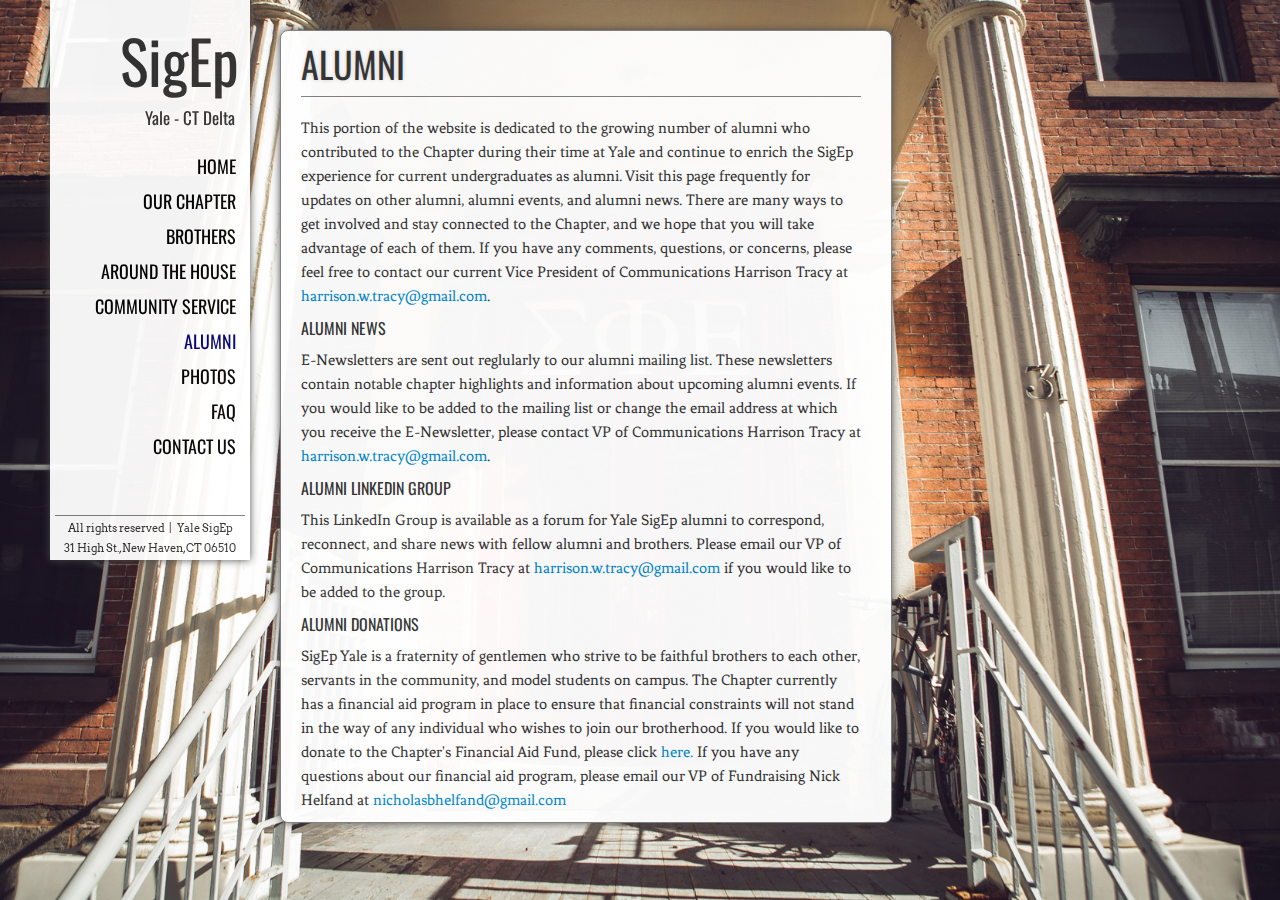
==== alumni.html @ 4e134dff "first" ====
f<!doctype html>
<html>
<head><script type="text/javascript">

  var _gaq = _gaq || [];
  _gaq.push(['_setAccount', 'UA-39493205-1']);
  _gaq.push(['_trackPageview']);

  (function() {
    var ga = document.createElement('script'); ga.type = 'text/javascript'; ga.async = true;
    ga.src = ('https:' == document.location.protocol ? 'https://ssl' : 'http://www') + '.google-analytics.com/ga.js';
    var s = document.getElementsByTagName('script')[0]; s.parentNode.insertBefore(ga, s);
  })();

</script>
<title>SigEp Yale - Alumni</title>
<meta name="viewport" content="width=device-width, initial-scale=1.0">
<link href="css/bootstrap.min.css" rel="stylesheet" media="screen">
<link rel="stylesheet" href="css/style.css">
<link href='http://fonts.googleapis.com/css?family=Arvo' rel='stylesheet' type='text/css'>
<link href='http://fonts.googleapis.com/css?family=Oswald' rel='stylesheet' type='text/css'>
<link href='http://fonts.googleapis.com/css?family=Fenix' rel='stylesheet' type='text/css'>
</head>
<body>

<div id="nav_container">
	<div id="logo">
		<span id="sigep_name">SigEp</span><br />Yale - CT Delta
	</div>
<ul>
		<a href="index2.html">	<li>Home		</li></a>
		<a href="chapter.html">	<li>	Our Chapter 		</li></a>
		<a href="brothers.html">	<li>	Brothers 			</li></a>
		<a href="aroundthehouse.html"><li>	Around the House	</li></a>
		<a href="service.html">	<li>	Community Service 	</li></a>
		<a href="alumni.html" id="active">	<li>	Alumni 				</li></a>
		<a href="photos.html">	<li>	Photos 				</li></a>
		<a href="faq.html">		<li>	FAQ 				</li></a>
		<a href="contactus.html"><li>	Contact us			</li></a>
</ul>
<div id="footer">
	All rights reserved &nbsp;| &nbsp; Yale SigEp <br />31 High St., New Haven, CT 06510
</div>
</div>
<div class="content">
	<div id="header">
		Alumni
	</div>
<br />

<p>This portion of the website is dedicated to the growing number of alumni who contributed to the Chapter during their time at Yale and continue to enrich the SigEp experience for current undergraduates as alumni.  Visit this page frequently for updates on other alumni, alumni events, and alumni news.  There are many ways to get involved and stay connected to the Chapter, and we hope that you will take advantage of each of them.  If you have any comments, questions, or concerns, please feel free to contact our current Vice President of Communications Harrison Tracy at <a href="mailto:harrison.w.tracy@gmail.com">harrison.w.tracy@gmail.com</a>.</p>
 
<h4>Alumni News</h4>
 
<p>E-Newsletters are sent out reglularly to our alumni mailing list. These newsletters contain notable chapter highlights and information about upcoming alumni events. If you would like to be added to the mailing list or change the email address at which you receive the E-Newsletter, please contact VP of Communications Harrison Tracy at <a href="mailto:harrison.w.tracy@gmail.com">harrison.w.tracy@gmail.com</a>.
 </p> 

<h4>Alumni LinkedIn Group</h4>
 
<p>This LinkedIn Group is available as a forum for Yale SigEp alumni to correspond, reconnect, and share news with fellow alumni and brothers.  Please email our VP of Communications Harrison Tracy at <a href="mailto:harrison.w.tracy@gmail.com">harrison.w.tracy@gmail.com</a> if you would like to be added to the group.</p>
 
<h4>Alumni Donations</h4>
 
<p>SigEp Yale is a fraternity of gentlemen who strive to be faithful brothers to each other, servants in the community, and model students on campus.  The Chapter currently has a financial aid program in place to ensure that financial constraints will not stand in the way of any individual who wishes to join our brotherhood. If you would like to donate to the Chapter's Financial Aid Fund, please click<a href="https://www.paypal.com/cgi-bin/webscr?cmd=_s-xclick&hosted_button_id=ETAP5AFZVATNJ"> here.</a> If you have any questions about our financial aid program, please email our VP of Fundraising Nick Helfand at <a href="mailto:nicholasbhelfand@gmail.com">nicholasbhelfand@gmail.com</a></p>

</div>

</body>
</html>
---- css/style.css ----
@media screen and (max-device-width: 480px){
	#nav_container{
		position: relative;
	}
	.content{
		width: 300px;
	}
	body{
		margin: 30px;
		background-color: white;
		background-image: none;
	}
}


/**** Isotope Filtering ****/

.isotope-item {
  z-index: 2;
}

.isotope-hidden.isotope-item {
  pointer-events: none;
  z-index: 1;
}
	/**** Isotope CSS3 transitions ****/

.isotope,
.isotope .isotope-item {
  -webkit-transition-duration: 0.8s;
     -moz-transition-duration: 0.8s;
      -ms-transition-duration: 0.8s;
       -o-transition-duration: 0.8s;
          transition-duration: 0.8s;
}

.isotope {
  -webkit-transition-property: height, width;
     -moz-transition-property: height, width;
      -ms-transition-property: height, width;
       -o-transition-property: height, width;
          transition-property: height, width;
}

.isotope .isotope-item {
  -webkit-transition-property: -webkit-transform, opacity;
     -moz-transition-property:    -moz-transform, opacity;
      -ms-transition-property:     -ms-transform, opacity;
       -o-transition-property:      -o-transform, opacity;
          transition-property:         transform, opacity;
}

/**** disabling Isotope CSS3 transitions ****/

.isotope.no-transition,
.isotope.no-transition .isotope-item,
.isotope .isotope-item.no-transition {
  -webkit-transition-duration: 0s;
     -moz-transition-duration: 0s;
      -ms-transition-duration: 0s;
       -o-transition-duration: 0s;
          transition-duration: 0s;
}

/* End: Recommended Isotope styles */

	html, body{
		margin: 5px;
		padding-bottom: 10px;
		background: url('../img/bg_web.jpg') no-repeat center center fixed;
		-webkit-background-size: cover;
		-moz-background-size: cover;
		-o-background-size: cover;
		background-size: cover;
	}

	#nav_container{
		position: fixed;
		margin-left: 40px;
		top: 0px;
		background-color: white;
		width: 190px;
		height: 550px;
		padding: 5px;
		opacity: 0.95;
		z-index: 100;
		box-shadow: 0px 0px 8px #494949;
		-moz-box-shadow: 0px 0px 8px #494949;
		-webkit-box-shadow: 0px 0px 8px #494949;
	}

	#nav_container #logo{
		position: absolute;
		right: 15px;
		top: 15px;
		font-size: 17px;
		text-align: right;
		line-height: 1.5;
		width: 180px;
		font-family: 'Oswald', sans-serif;
	}

	#nav_container #sigep_name{
		font-size: 60px;
		margin-right: -4px;
	}

	#nav_container ul{
		position: absolute;
		top: 150px;
		font-family: 'Oswald', sans-serif;
		font-size: 18px;
		text-transform: uppercase;
		list-style-type: none;
		padding-right: 0px;
		right: 8px;
		color: #000073;
		color: black;
		text-align: right;
	}

	#nav_container a{
		color: #000073;
		color: black;
	}

	#nav_container a:hover{
		text-decoration: none;
	}

	#nav_container li{
		padding-bottom: 6px;
		padding-top: 6px;
		margin-bottom: 3px;
		padding-right: 6px;
		padding-left: 6px;
		-webkit-transition: all 0.5s;
		transition: all 0.5s;
	}

	#nav_container li:hover{
		background-color: #EDEDED;
	}

	#nav_container li a{
		color: black;
	}

	#nav_container li a:hover{
		text-decoration: none;
	}

	#nav_container #active{
		color: #000073;
	}

	.content{
		position: relative;
		top: 0px;
		padding-left: 20px;
		padding-right: 30px;
		margin-left: 270px;
		margin-right: auto;
		width: 560px;
		border: 1px solid gray;
		background-color: white;
		background-image:url('../img/gplight.png');
		background-repeat:repeat;
		min-height: 500px;
		-webkit-border-radius: 8px;
			-moz-border-radius: 8px;
				border-radius: 8px;
		font-family: 'Fenix', serif;
		font-size: 16px;
		line-height: 1.5;
		opacity: .97;
		box-shadow: 0px 0px 8px #494949;
		-moz-box-shadow: 0px 0px 8px #494949;
		-webkit-box-shadow: 0px 0px 8px #494949;
	}

	.content #header{
		margin-top: 20px;
		margin-bottom: -5px;
		padding-bottom: 20px;
		margin-left: 0px;
		line-height: .7;
		border-bottom: 1px solid gray;
		font-family: 'Oswald';
		font-size: 36px;
		text-transform: uppercase;
		text-shadow: 0px 0px 4px lightgray;
	}

	.content h4{
		font-family: 'Oswald';
		font-size: 16px;
		text-transform: uppercase;
		font-weight: normal;
	}

	#footer{
		position: absolute;
		bottom: 22px;
		padding-top: 2px;
		width: 190px;
		font-family: 'Arvo', sans-serif;
		font-size: 11px;
		height: 20px;
		border-top: 1px solid gray;
		margin-right: auto;
		margin-left: auto;
		text-align: center;
	}

	#brothers{
		padding: 0px;
		margin-top: 10px;
		margin-bottom: 10px;
	}

	.brother{
		font-family: 'Open Sans', serif;
		font-weight: 400;
		width: 313px;
		line-height: 1.5;
		color: black;
		background-color: #FAFAFA;
		border: 1px solid #D1D1D1;
		height: auto;
		min-height: 95px;
		margin: 5px;
		padding: 10px;
		padding-top: 30px;
		position: relative;
		overflow: hidden;
		-webkit-border-bottom-right-radius: 1.2em;
      		-moz-border-radius-bottomright: 1.2em;
				border-bottom-right-radius: 1.2em;
		box-shadow: 1px 1px 8px lightgray;
	}

	.brother_image{
		width: 140px;
		height: 121px;
		position: absolute;
		top: 7px;
		left: 5px;
		background-image:url('../img/placeholder.jpg');
		background-size: 140px 121px;
		-webkit-border-radius: 3px;
			-moz-border-radius: 3px;
				border-radius: 3px;
	}

	.moreinfo{
		padding-top: 4px;
		margin-top: 34px;
		font-size: 12px;
	}

	.eboard{
		height: auto;
	}

	.position{
		font-size: 14px;
		padding-left: 148px;
	}

	.name{
		font-size: 17px;
		font-weight: 600;
		padding-left: 148px;
	}

	.hometown{
		font-size: 12px;
		padding-left: 148px;
	}

	.yearcollege{
		position: absolute;
		top: 5px;
		right: 10px;
		font-size: 14px;
		color: #000073;
	}
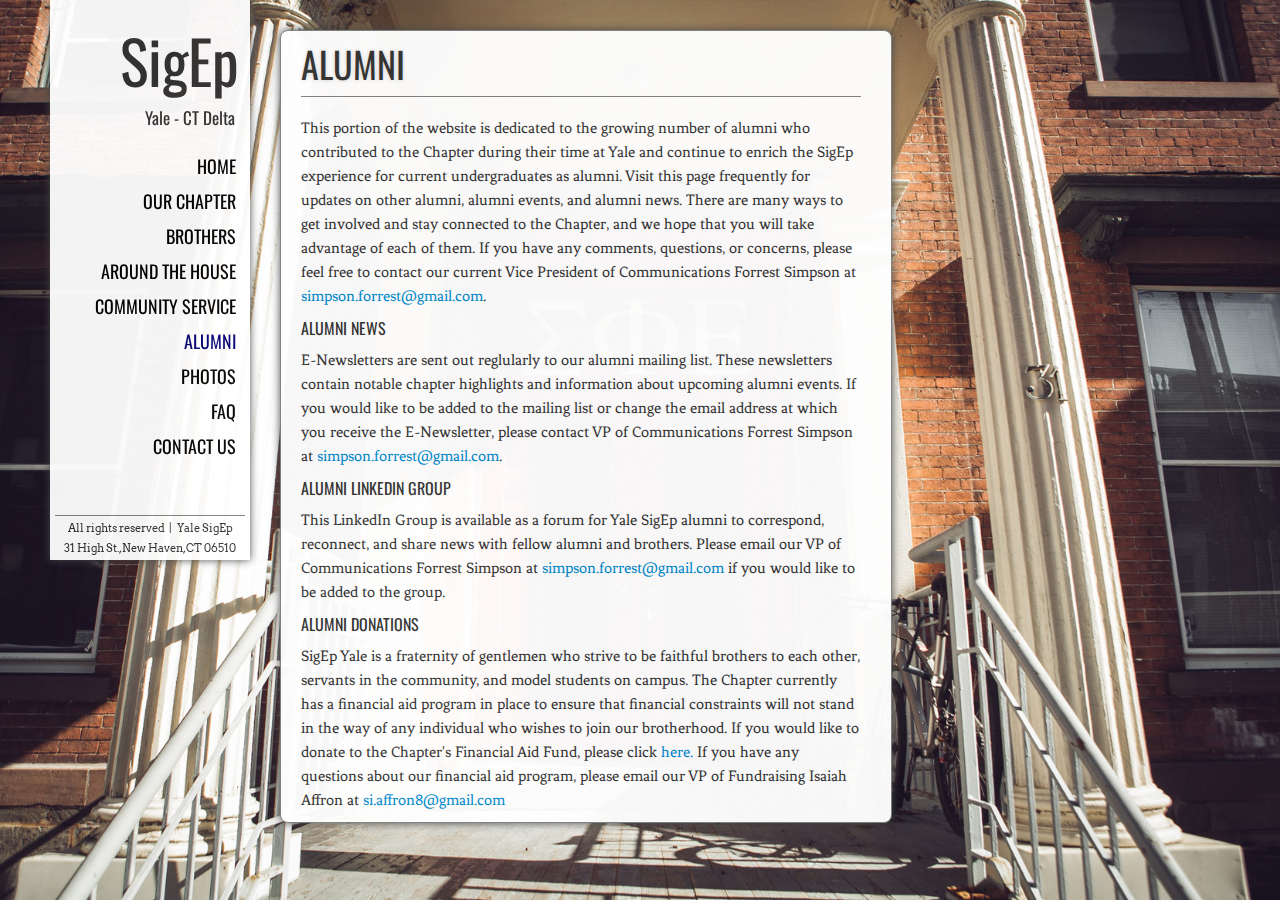
==== commit 2ec1ae7c: "Update alumni.html" ====
--- a/alumni.html
+++ b/alumni.html
@@ -48,20 +48,20 @@
 	</div>
 <br />
 
-<p>This portion of the website is dedicated to the growing number of alumni who contributed to the Chapter during their time at Yale and continue to enrich the SigEp experience for current undergraduates as alumni.  Visit this page frequently for updates on other alumni, alumni events, and alumni news.  There are many ways to get involved and stay connected to the Chapter, and we hope that you will take advantage of each of them.  If you have any comments, questions, or concerns, please feel free to contact our current Vice President of Communications Harrison Tracy at <a href="mailto:harrison.w.tracy@gmail.com">harrison.w.tracy@gmail.com</a>.</p>
+<p>This portion of the website is dedicated to the growing number of alumni who contributed to the Chapter during their time at Yale and continue to enrich the SigEp experience for current undergraduates as alumni.  Visit this page frequently for updates on other alumni, alumni events, and alumni news.  There are many ways to get involved and stay connected to the Chapter, and we hope that you will take advantage of each of them.  If you have any comments, questions, or concerns, please feel free to contact our current Vice President of Communications Forrest Simpson at <a href="mailto:simpson.forrest@gmail.com">simpson.forrest@gmail.com</a>.</p>
  
 <h4>Alumni News</h4>
  
-<p>E-Newsletters are sent out reglularly to our alumni mailing list. These newsletters contain notable chapter highlights and information about upcoming alumni events. If you would like to be added to the mailing list or change the email address at which you receive the E-Newsletter, please contact VP of Communications Harrison Tracy at <a href="mailto:harrison.w.tracy@gmail.com">harrison.w.tracy@gmail.com</a>.
+<p>E-Newsletters are sent out reglularly to our alumni mailing list. These newsletters contain notable chapter highlights and information about upcoming alumni events. If you would like to be added to the mailing list or change the email address at which you receive the E-Newsletter, please contact VP of Communications Forrest Simpson at <a href="mailto:simpson.forrest@gmail.com">simpson.forrest@gmail.com</a>.
  </p> 
 
 <h4>Alumni LinkedIn Group</h4>
  
-<p>This LinkedIn Group is available as a forum for Yale SigEp alumni to correspond, reconnect, and share news with fellow alumni and brothers.  Please email our VP of Communications Harrison Tracy at <a href="mailto:harrison.w.tracy@gmail.com">harrison.w.tracy@gmail.com</a> if you would like to be added to the group.</p>
+<p>This LinkedIn Group is available as a forum for Yale SigEp alumni to correspond, reconnect, and share news with fellow alumni and brothers.  Please email our VP of Communications Forrest Simpson at <a href="mailto:simpson.forrest@gmail.com">simpson.forrest@gmail.com</a> if you would like to be added to the group.</p>
  
 <h4>Alumni Donations</h4>
  
-<p>SigEp Yale is a fraternity of gentlemen who strive to be faithful brothers to each other, servants in the community, and model students on campus.  The Chapter currently has a financial aid program in place to ensure that financial constraints will not stand in the way of any individual who wishes to join our brotherhood. If you would like to donate to the Chapter's Financial Aid Fund, please click<a href="https://www.paypal.com/cgi-bin/webscr?cmd=_s-xclick&hosted_button_id=ETAP5AFZVATNJ"> here.</a> If you have any questions about our financial aid program, please email our VP of Fundraising Nick Helfand at <a href="mailto:nicholasbhelfand@gmail.com">nicholasbhelfand@gmail.com</a></p>
+<p>SigEp Yale is a fraternity of gentlemen who strive to be faithful brothers to each other, servants in the community, and model students on campus.  The Chapter currently has a financial aid program in place to ensure that financial constraints will not stand in the way of any individual who wishes to join our brotherhood. If you would like to donate to the Chapter's Financial Aid Fund, please click<a href="https://www.paypal.com/cgi-bin/webscr?cmd=_s-xclick&hosted_button_id=ETAP5AFZVATNJ"> here.</a> If you have any questions about our financial aid program, please email our VP of Fundraising Isaiah Affron at <a href="mailto:si.affron8@gmail.com">si.affron8@gmail.com</a></p>
 
 </div>
 
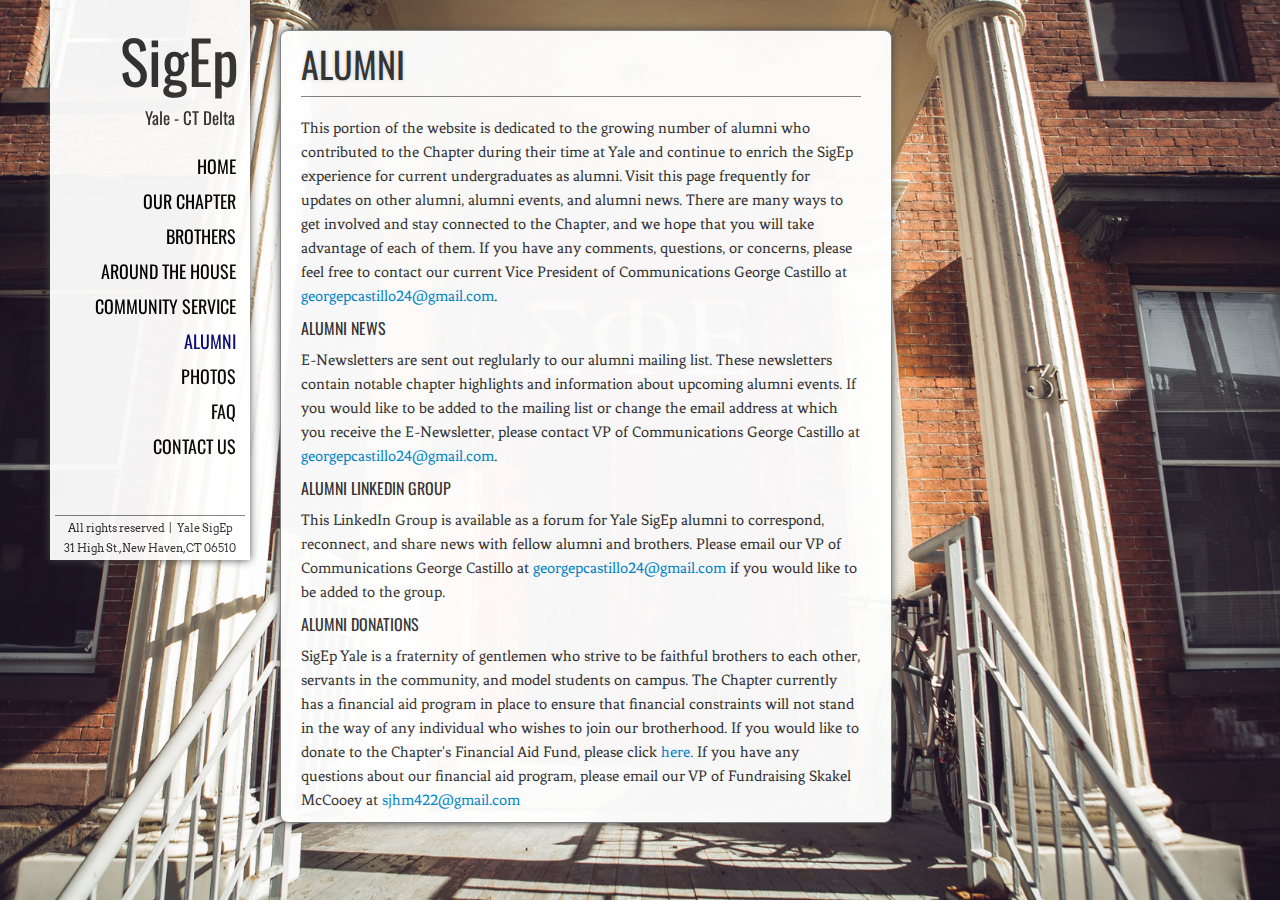
==== commit a111db6e: "Update alumni.html" ====
--- a/alumni.html
+++ b/alumni.html
@@ -48,20 +48,20 @@
 	</div>
 <br />
 
-<p>This portion of the website is dedicated to the growing number of alumni who contributed to the Chapter during their time at Yale and continue to enrich the SigEp experience for current undergraduates as alumni.  Visit this page frequently for updates on other alumni, alumni events, and alumni news.  There are many ways to get involved and stay connected to the Chapter, and we hope that you will take advantage of each of them.  If you have any comments, questions, or concerns, please feel free to contact our current Vice President of Communications Forrest Simpson at <a href="mailto:simpson.forrest@gmail.com">simpson.forrest@gmail.com</a>.</p>
- 
+<p>This portion of the website is dedicated to the growing number of alumni who contributed to the Chapter during their time at Yale and continue to enrich the SigEp experience for current undergraduates as alumni.  Visit this page frequently for updates on other alumni, alumni events, and alumni news.  There are many ways to get involved and stay connected to the Chapter, and we hope that you will take advantage of each of them.  If you have any comments, questions, or concerns, please feel free to contact our current Vice President of Communications George Castillo at <a href="mailto:georgepcastillo24@gmail.com">georgepcastillo24@gmail.com</a>.</p>
+
 <h4>Alumni News</h4>
- 
-<p>E-Newsletters are sent out reglularly to our alumni mailing list. These newsletters contain notable chapter highlights and information about upcoming alumni events. If you would like to be added to the mailing list or change the email address at which you receive the E-Newsletter, please contact VP of Communications Forrest Simpson at <a href="mailto:simpson.forrest@gmail.com">simpson.forrest@gmail.com</a>.
- </p> 
+
+<p>E-Newsletters are sent out reglularly to our alumni mailing list. These newsletters contain notable chapter highlights and information about upcoming alumni events. If you would like to be added to the mailing list or change the email address at which you receive the E-Newsletter, please contact VP of Communications George Castillo at <a href="mailto:georgepcastillo24@gmail.com">georgepcastillo24@gmail.com</a>.
+ </p>
 
 <h4>Alumni LinkedIn Group</h4>
- 
-<p>This LinkedIn Group is available as a forum for Yale SigEp alumni to correspond, reconnect, and share news with fellow alumni and brothers.  Please email our VP of Communications Forrest Simpson at <a href="mailto:simpson.forrest@gmail.com">simpson.forrest@gmail.com</a> if you would like to be added to the group.</p>
- 
+
+<p>This LinkedIn Group is available as a forum for Yale SigEp alumni to correspond, reconnect, and share news with fellow alumni and brothers.  Please email our VP of Communications George Castillo at <a href="mailto:georgepcastillo24@gmail.com">georgepcastillo24@gmail.com</a> if you would like to be added to the group.</p>
+
 <h4>Alumni Donations</h4>
- 
-<p>SigEp Yale is a fraternity of gentlemen who strive to be faithful brothers to each other, servants in the community, and model students on campus.  The Chapter currently has a financial aid program in place to ensure that financial constraints will not stand in the way of any individual who wishes to join our brotherhood. If you would like to donate to the Chapter's Financial Aid Fund, please click<a href="https://www.paypal.com/cgi-bin/webscr?cmd=_s-xclick&hosted_button_id=ETAP5AFZVATNJ"> here.</a> If you have any questions about our financial aid program, please email our VP of Fundraising Isaiah Affron at <a href="mailto:si.affron8@gmail.com">si.affron8@gmail.com</a></p>
+
+<p>SigEp Yale is a fraternity of gentlemen who strive to be faithful brothers to each other, servants in the community, and model students on campus.  The Chapter currently has a financial aid program in place to ensure that financial constraints will not stand in the way of any individual who wishes to join our brotherhood. If you would like to donate to the Chapter's Financial Aid Fund, please click<a href="https://www.paypal.com/cgi-bin/webscr?cmd=_s-xclick&hosted_button_id=ETAP5AFZVATNJ"> here.</a> If you have any questions about our financial aid program, please email our VP of Fundraising Skakel McCooey at <a href="mailto:sjhm422@gmail.com">sjhm422@gmail.com</a></p>
 
 </div>
 
--- a/css/style.css
+++ b/css/style.css
@@ -285,4 +285,4 @@
 		right: 10px;
 		font-size: 14px;
 		color: #000073;
-	}+	}
